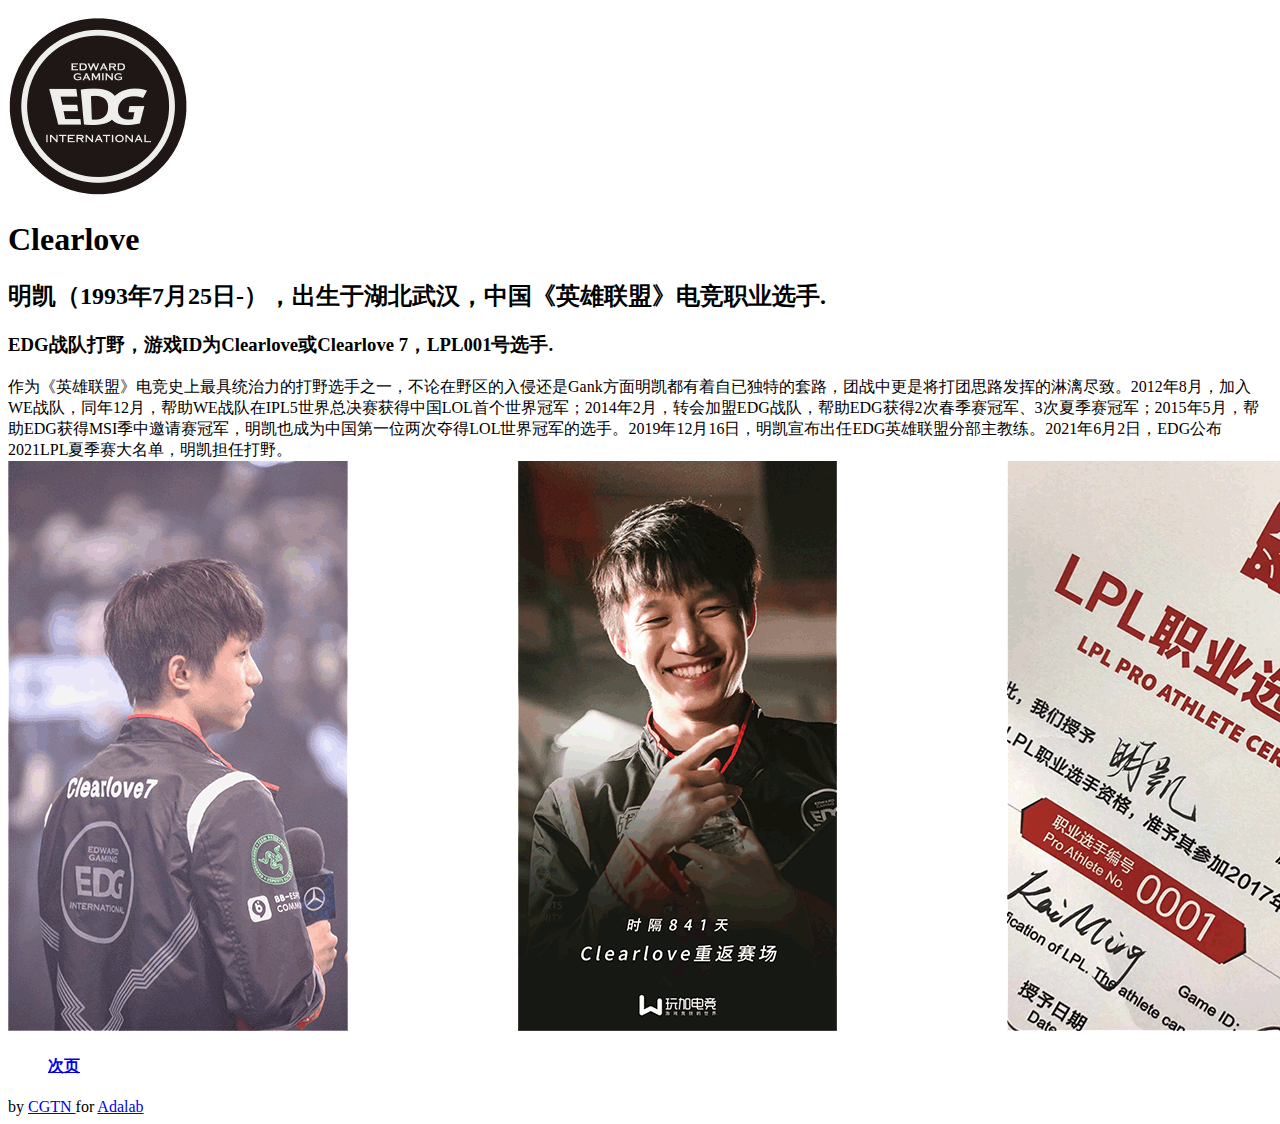
==== index.html @ c9ecb59f "Update index.html" ====
<!DOCTYPE html>
<html lang="en">
<head>
    <meta charset="UTF-8">
    <title>Test</title>
    <link href="https://www.adalab.cn/admission.css" rel="stylesheet">
 
</head>
<body>

<main>
<header>
	<div class="header">
	<p><img src="[data-uri]"/>
</p>
<div>
</header>
<div class="gg">
<body>
  <article>
    <div><h1>Clearlove</h1></div>
          <div><h2>明凯（1993年7月25日-），出生于湖北武汉，中国《英雄联盟》电竞职业选手.</h2> </div>
           <div><h3>EDG战队打野，游戏ID为Clearlove或Clearlove 7，LPL001号选手.</h3>  </div>
         <div>作为《英雄联盟》电竞史上最具统治力的打野选手之一，不论在野区的入侵还是Gank方面明凯都有着自已独特的套路，团战中更是将打团思路发挥的淋漓尽致。2012年8月，加入WE战队，同年12月，帮助WE战队在IPL5世界总决赛获得中国LOL首个世界冠军；2014年2月，转会加盟EDG战队，帮助EDG获得2次春季赛冠军、3次夏季赛冠军；2015年5月，帮助EDG获得MSI季中邀请赛冠军，明凯也成为中国第一位两次夺得LOL世界冠军的选手。2019年12月16日，明凯宣布出任EDG英雄联盟分部主教练。2021年6月2日，EDG公布2021LPL夏季赛大名单，明凯担任打野。
           </div>
           <a href="http://www.wanplus.com/lol/player/445">
           	<IMG SRC=[data-uri]>
           </a>
      
  </article>

  <aside>

  	<ul>
            <a href="https://baiyoutao.github.io/bilibili.html">
            <h4>次页</h4>
            </a>
    </ul>
  </aside>
</main>


</div>
<footer>
	by 
	<a href="https://www.zhihu.com/people/wo-yi-ge-hua-chan-35" target="_blank">CGTN
	</a> for 
	<a href="https://www.adalab.cn" target="_blank">Adalab
	</a>
</footer>
</body>


</html>
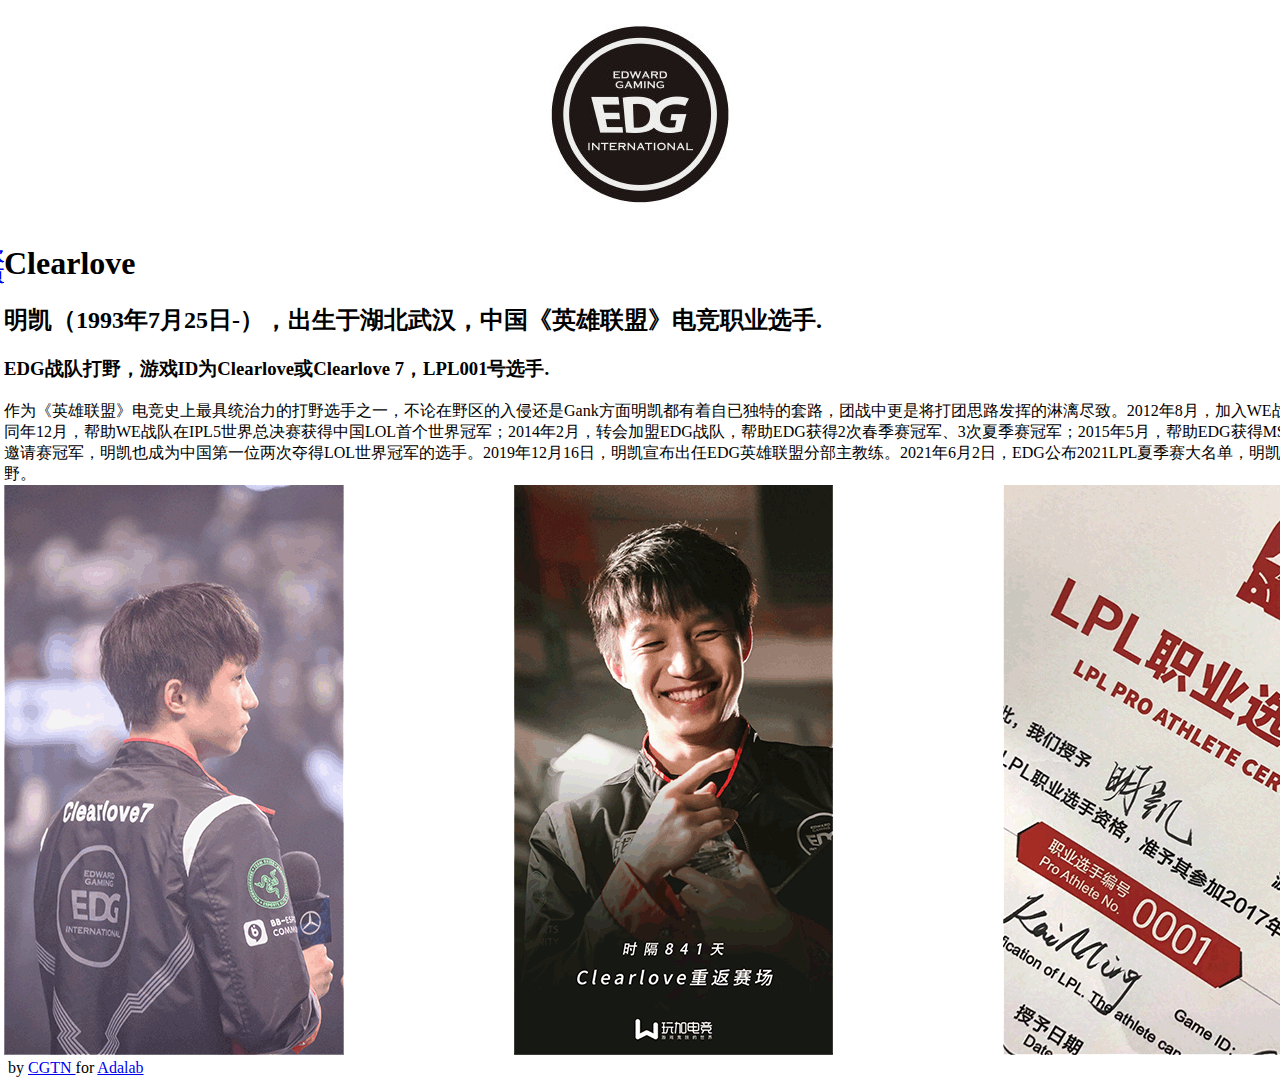
==== commit 8ccd0e2f: "Update index.html" ====
--- a/index.html
+++ b/index.html
@@ -3,7 +3,9 @@
 <head>
     <meta charset="UTF-8">
     <title>Test</title>
-    <link href="https://www.adalab.cn/admission.css" rel="stylesheet">
+	<link href="https://www.adalab.cn/admission.css" rel="stylesheet">
+	<link href="https://baiyoutao.github.io/style.css" rel="stylesheet">
+
  
 </head>
 <body>
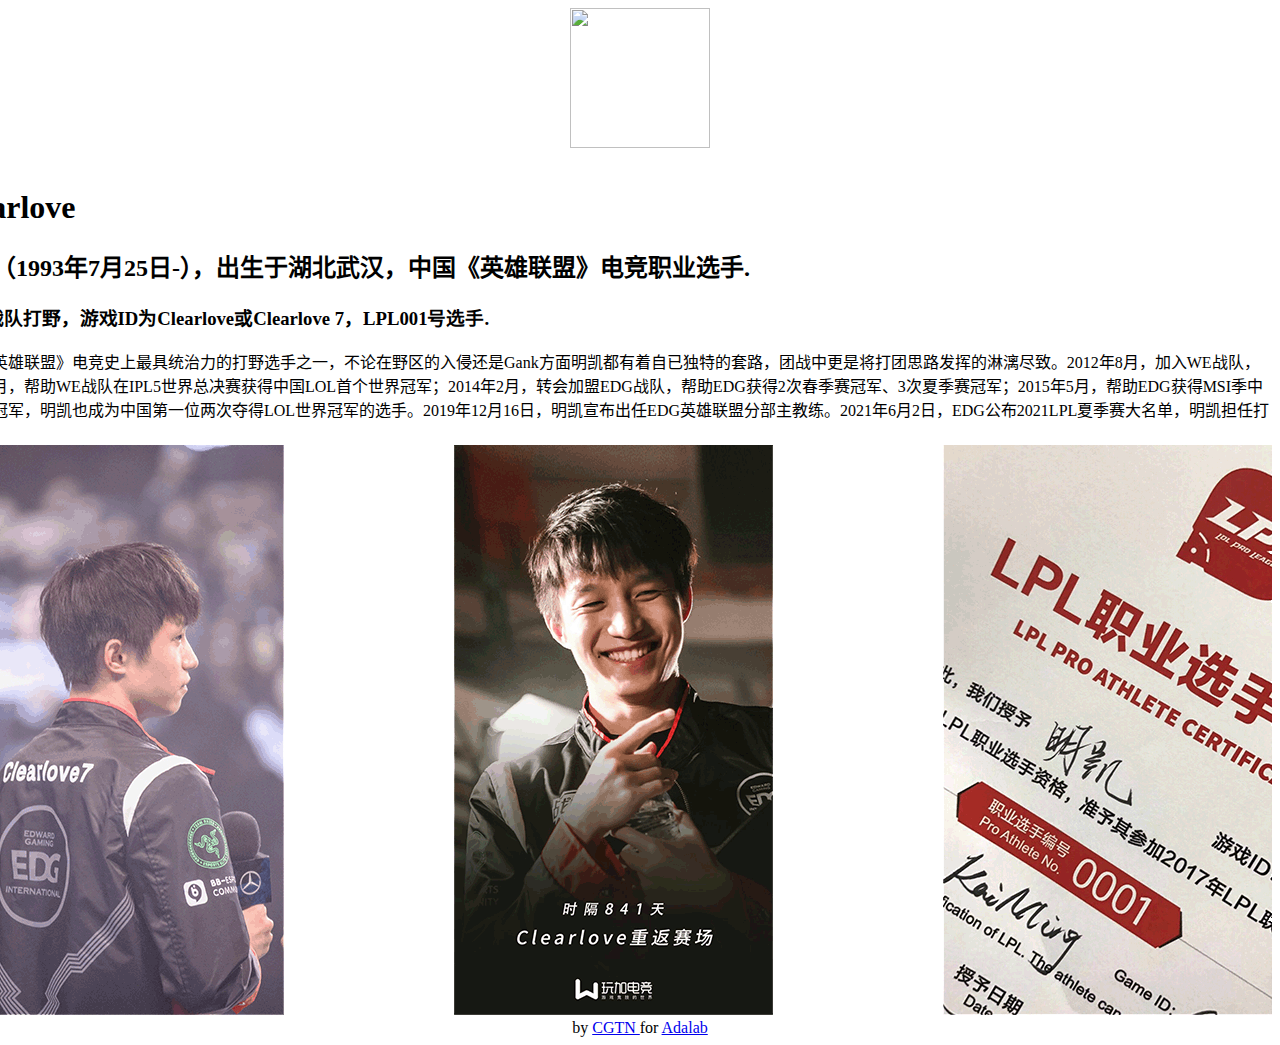
==== commit 44f040bc: "Update index.html" ====
--- a/index.html
+++ b/index.html
@@ -1,56 +1,66 @@
 <!DOCTYPE html>
-<html lang="en">
+<html lang="zh-CN">
 <head>
     <meta charset="UTF-8">
-    <title>Test</title>
-	<link href="https://www.adalab.cn/admission.css" rel="stylesheet">
-	<link href="https://baiyoutao.github.io/style.css" rel="stylesheet">
+    <title>7777777</title>
+    <link href="https://www.adalab.cn/admission.css" rel="stylesheet">
+    <link href="https://baiyoutao.github.io/style.css" rel="stylesheet">
+ 
 
- 
+
+
+
 </head>
+
 <body>
+<div class="body">
+
+<div class="header"><header>
+<img src="https://img.crawler.qq.com/lolwebvideo/20180925110111/80bf5eec07a3f921ba7b9821b046ecdd/0"/ height="140 " width="140 ";>
+
+</p>
+</header></div>
+
 
 <main>
-<header>
-	<div class="header">
-	<p><img src="[data-uri]"/>
-</p>
-<div>
-</header>
-<div class="gg">
-<body>
-  <article>
-    <div><h1>Clearlove</h1></div>
-          <div><h2>明凯（1993年7月25日-），出生于湖北武汉，中国《英雄联盟》电竞职业选手.</h2> </div>
-           <div><h3>EDG战队打野，游戏ID为Clearlove或Clearlove 7，LPL001号选手.</h3>  </div>
-         <div>作为《英雄联盟》电竞史上最具统治力的打野选手之一，不论在野区的入侵还是Gank方面明凯都有着自已独特的套路，团战中更是将打团思路发挥的淋漓尽致。2012年8月，加入WE战队，同年12月，帮助WE战队在IPL5世界总决赛获得中国LOL首个世界冠军；2014年2月，转会加盟EDG战队，帮助EDG获得2次春季赛冠军、3次夏季赛冠军；2015年5月，帮助EDG获得MSI季中邀请赛冠军，明凯也成为中国第一位两次夺得LOL世界冠军的选手。2019年12月16日，明凯宣布出任EDG英雄联盟分部主教练。2021年6月2日，EDG公布2021LPL夏季赛大名单，明凯担任打野。
-           </div>
-           <a href="http://www.wanplus.com/lol/player/445">
-           	<IMG SRC=[data-uri]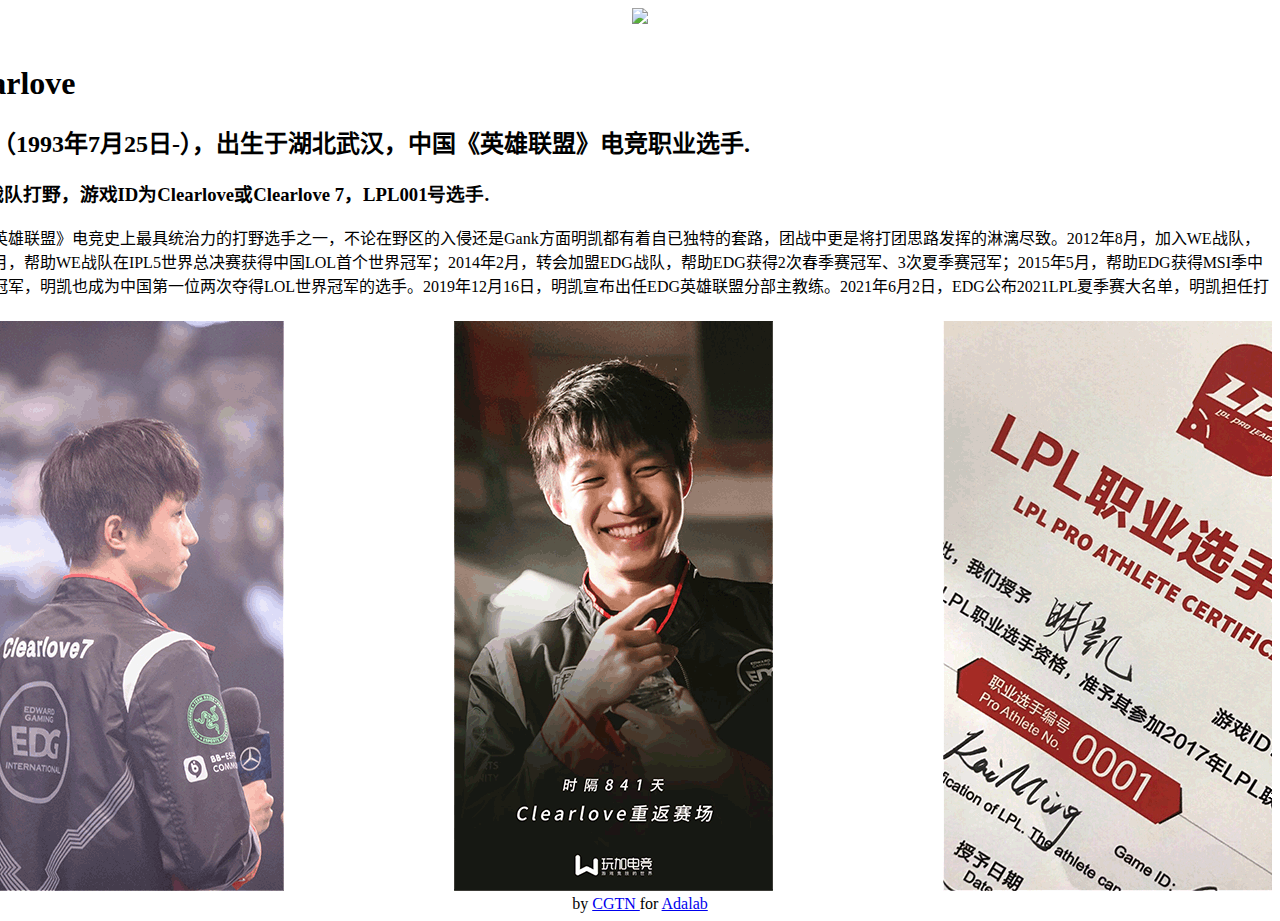
==== commit 42f6fa64: "Update index.html" ====
--- a/index.html
+++ b/index.html
@@ -6,8 +6,7 @@
     <link href="https://www.adalab.cn/admission.css" rel="stylesheet">
     <link href="https://baiyoutao.github.io/style.css" rel="stylesheet">
  
-
-
+   
 
 
 </head>
@@ -16,7 +15,7 @@
 <div class="body">
 
 <div class="header"><header>
-<img src="https://img.crawler.qq.com/lolwebvideo/20180925110111/80bf5eec07a3f921ba7b9821b046ecdd/0"/ height="140 " width="140 ";>
+<img src="https://game.gtimg.cn/images/lol/v3/logo-public.png">
 
 </p>
 </header></div>
@@ -25,7 +24,7 @@
 <main>
 <div class="main">
 
-<div class="o"><article>
+<div class="article"><article>
 
 <h1>Clearlove</h1>
 <h2>明凯（1993年7月25日-），出生于湖北武汉，中国《英雄联盟》电竞职业选手.</h2><h3>EDG战队打野，游戏ID为Clearlove或Clearlove 7，LPL001号选手.</h3>作为《英雄联盟》电竞史上最具统治力的打野选手之一，不论在野区的入侵还是Gank方面明凯都有着自已独特的套路，团战中更是将打团思路发挥的淋漓尽致。2012年8月，加入WE战队，同年12月，帮助WE战队在IPL5世界总决赛获得中国LOL首个世界冠军；2014年2月，转会加盟EDG战队，帮助EDG获得2次春季赛冠军、3次夏季赛冠军；2015年5月，帮助EDG获得MSI季中邀请赛冠军，明凯也成为中国第一位两次夺得LOL世界冠军的选手。2019年12月16日，明凯宣布出任EDG英雄联盟分部主教练。2021年6月2日，EDG公布2021LPL夏季赛大名单，明凯担任打野。</br>   
@@ -35,7 +34,7 @@
            
   </article></div>
    
-  <div class="t">
+  <div class="aside">
     <aside>
 
   <ul>
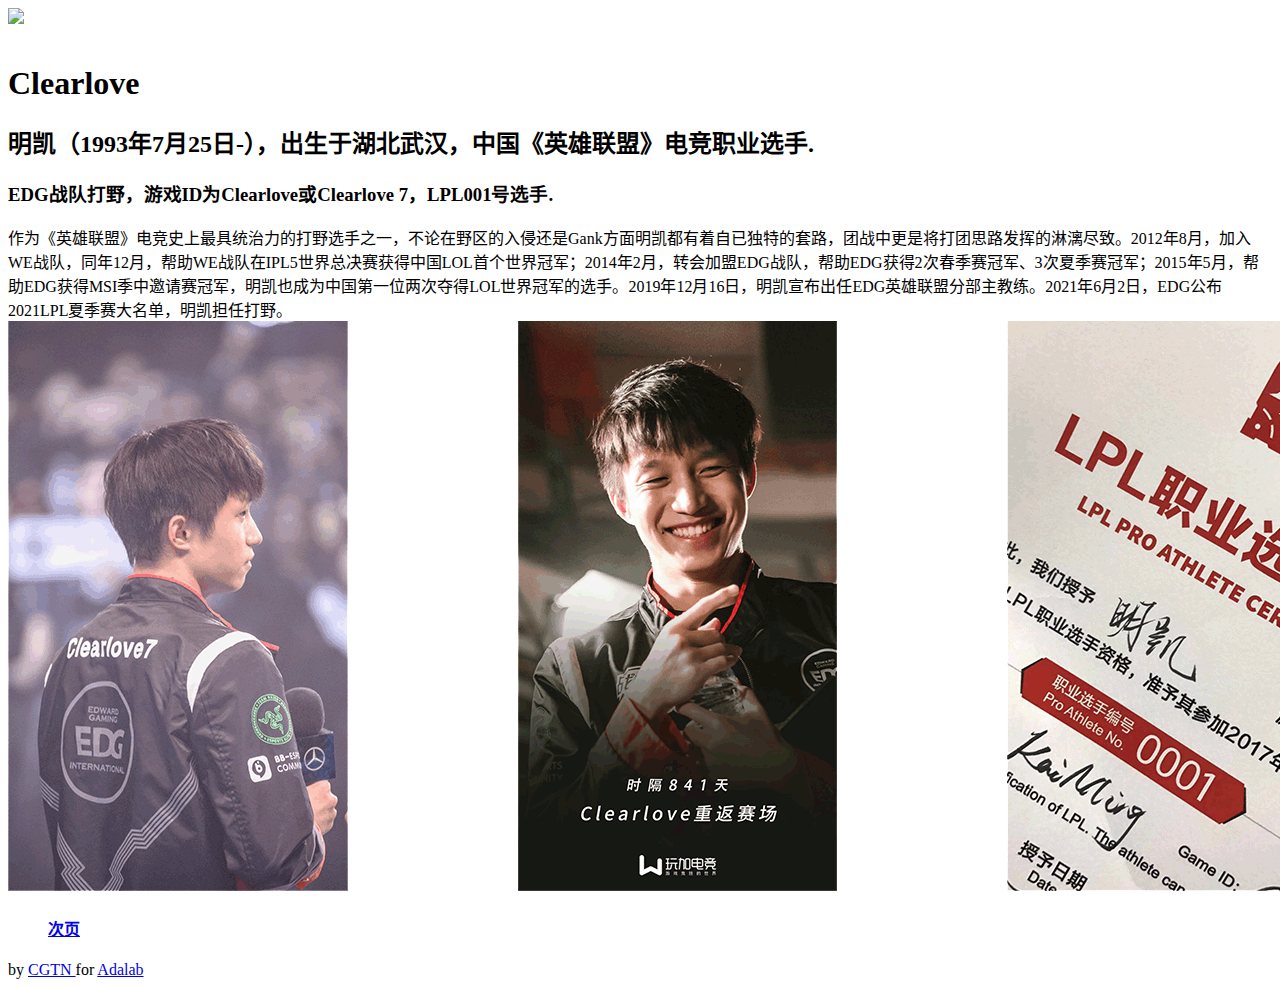
==== commit ca61d676: "Update index.html" ====
--- a/index.html
+++ b/index.html
@@ -3,17 +3,15 @@
 <head>
     <meta charset="UTF-8">
     <title>7777777</title>
-    <link href="https://www.adalab.cn/admission.css" rel="stylesheet">
+    
     <link href="https://baiyoutao.github.io/style.css" rel="stylesheet">
- 
-   
 
 
 </head>
+<div class="body">
+<body>
 
-<body>
-<div class="body">
-
+ 
 <div class="header"><header>
 <img src="https://game.gtimg.cn/images/lol/v3/logo-public.png">
 
@@ -57,9 +55,9 @@
     <a href="https://www.adalab.cn" target="_blank">Adalab
     </a>
 </footer></div>
+
+</body>
 </div>
-</body>
-
 
 
 </html>
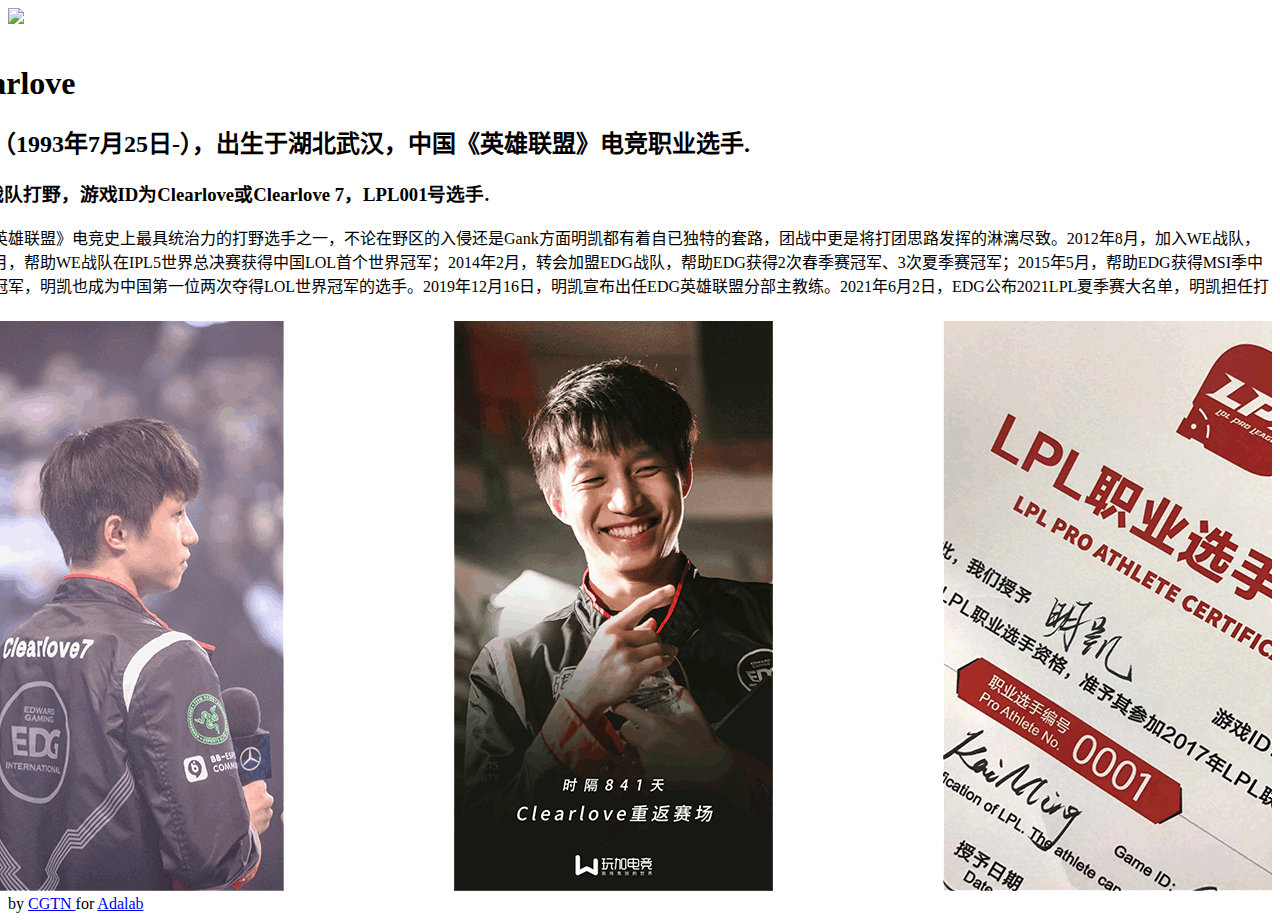
==== commit 36f0e8e8: "Update index.html" ====
--- a/index.html
+++ b/index.html
@@ -3,26 +3,26 @@
 <head>
     <meta charset="UTF-8">
     <title>7777777</title>
-    
+    <link href="https://www.adalab.cn/admission.css" rel="stylesheet">
     <link href="https://baiyoutao.github.io/style.css" rel="stylesheet">
 
 
 </head>
-<div class="body">
+
 <body>
-
+<display: flex>
  
-<div class="header"><header>
+<header>
 <img src="https://game.gtimg.cn/images/lol/v3/logo-public.png">
 
 </p>
-</header></div>
+</header>
+
+<display: flex>
+<main>
 
 
-<main>
-<div class="main">
-
-<div class="article"><article>
+<article>
 
 <h1>Clearlove</h1>
 <h2>明凯（1993年7月25日-），出生于湖北武汉，中国《英雄联盟》电竞职业选手.</h2><h3>EDG战队打野，游戏ID为Clearlove或Clearlove 7，LPL001号选手.</h3>作为《英雄联盟》电竞史上最具统治力的打野选手之一，不论在野区的入侵还是Gank方面明凯都有着自已独特的套路，团战中更是将打团思路发挥的淋漓尽致。2012年8月，加入WE战队，同年12月，帮助WE战队在IPL5世界总决赛获得中国LOL首个世界冠军；2014年2月，转会加盟EDG战队，帮助EDG获得2次春季赛冠军、3次夏季赛冠军；2015年5月，帮助EDG获得MSI季中邀请赛冠军，明凯也成为中国第一位两次夺得LOL世界冠军的选手。2019年12月16日，明凯宣布出任EDG英雄联盟分部主教练。2021年6月2日，EDG公布2021LPL夏季赛大名单，明凯担任打野。</br>   
@@ -30,9 +30,9 @@
     <IMG SRC=[data-uri]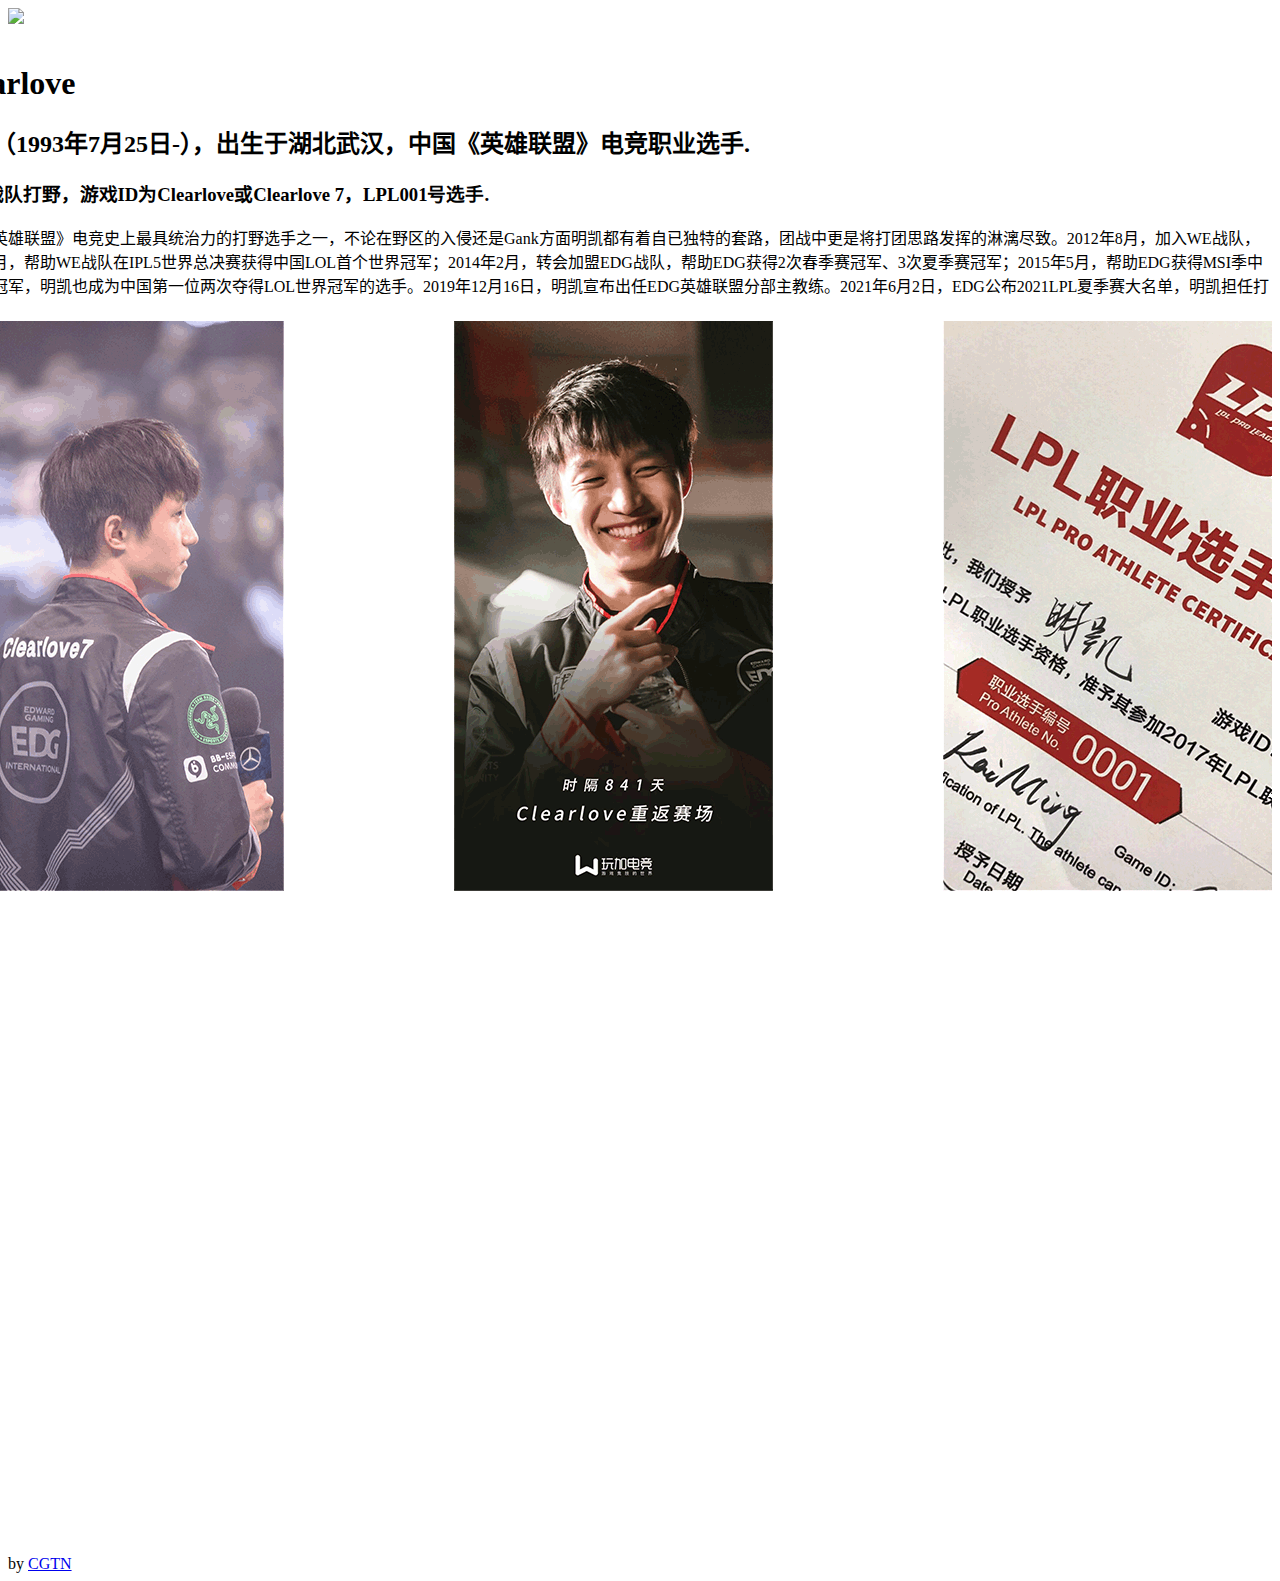
==== commit 12997425: "Update index.html" ====
--- a/index.html
+++ b/index.html
@@ -5,19 +5,23 @@
     <title>7777777</title>
     <link href="https://www.adalab.cn/admission.css" rel="stylesheet">
     <link href="https://baiyoutao.github.io/style.css" rel="stylesheet">
+    
+    <script src="thumbnail.js"></script>
 
 
 </head>
 
 <body>
 <display: flex>
- 
+    
+ <div class="header">
 <header>
 <img src="https://game.gtimg.cn/images/lol/v3/logo-public.png">
 
 </p>
 </header>
-
+</div>
+    
 <display: flex>
 <main>
 
@@ -40,6 +44,7 @@
             <h4>次页</h4>
             </a>
     </ul>
+    <img src="[data-uri]